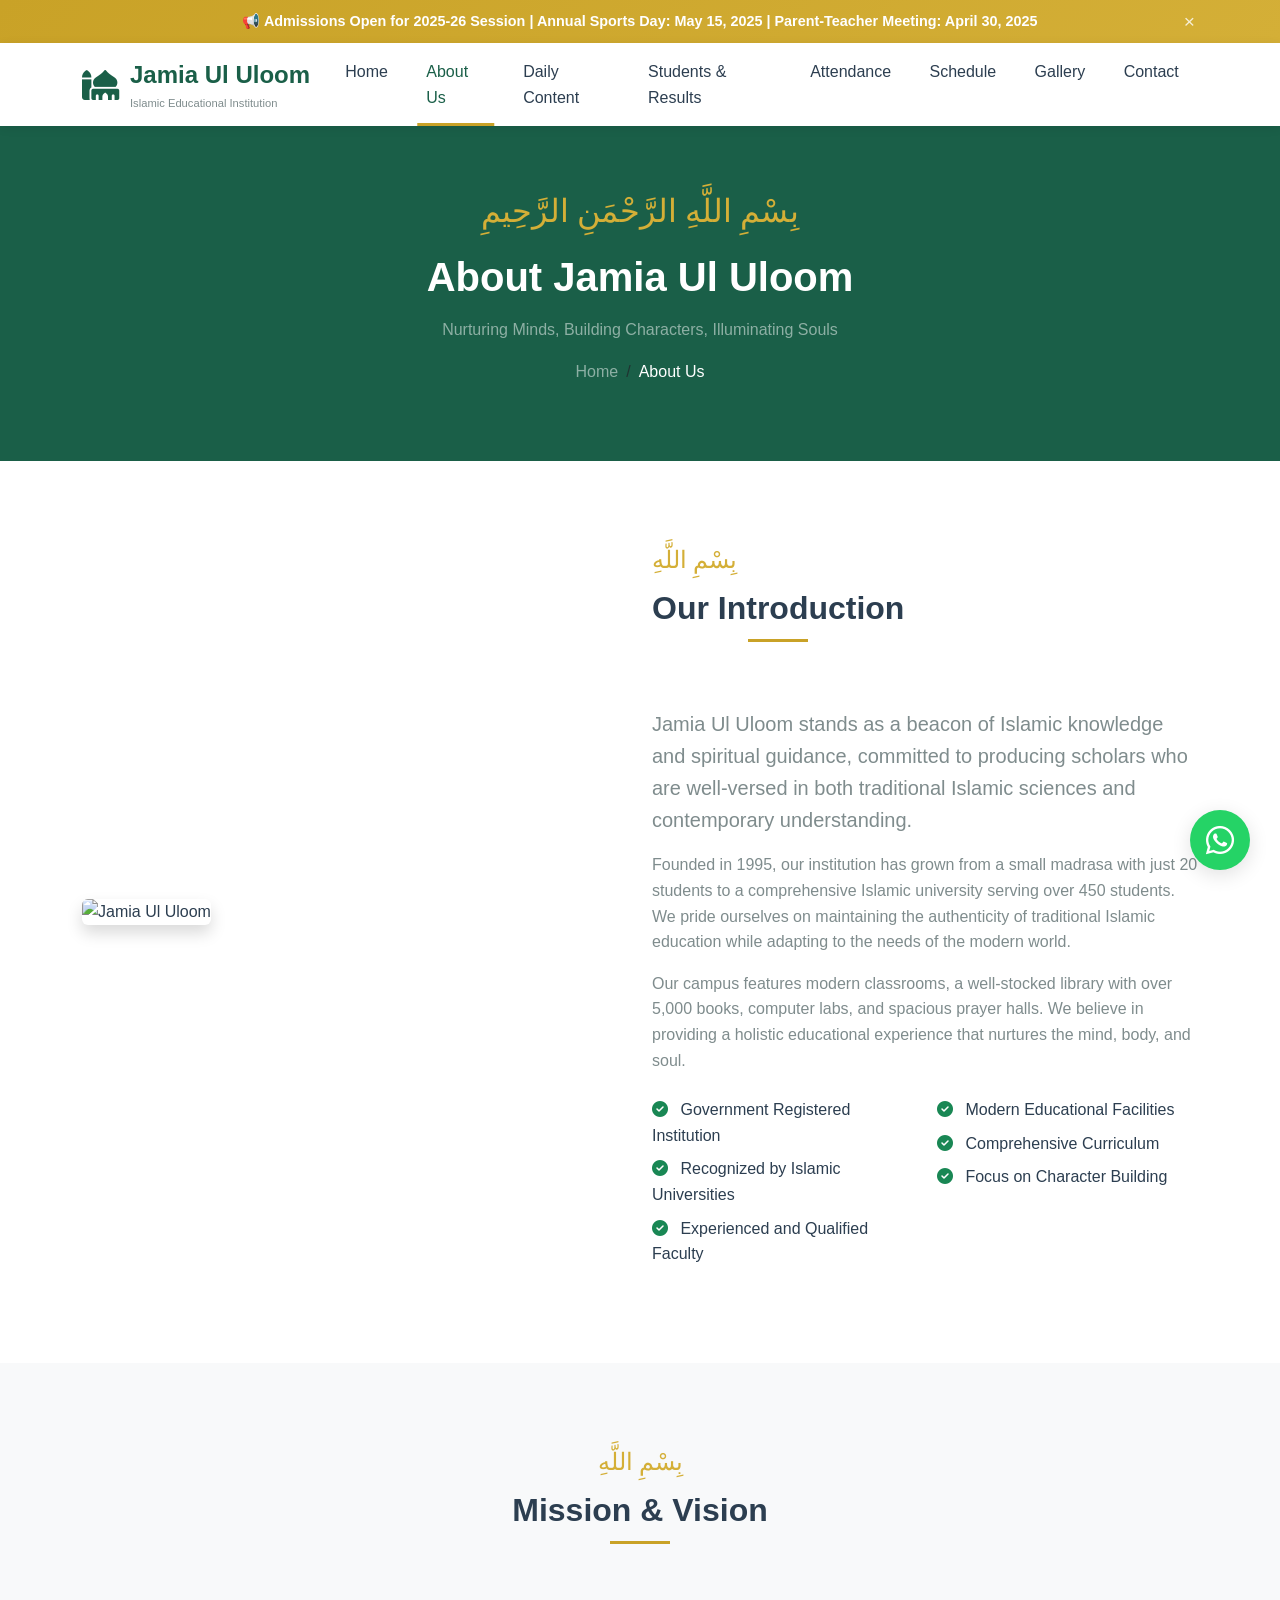
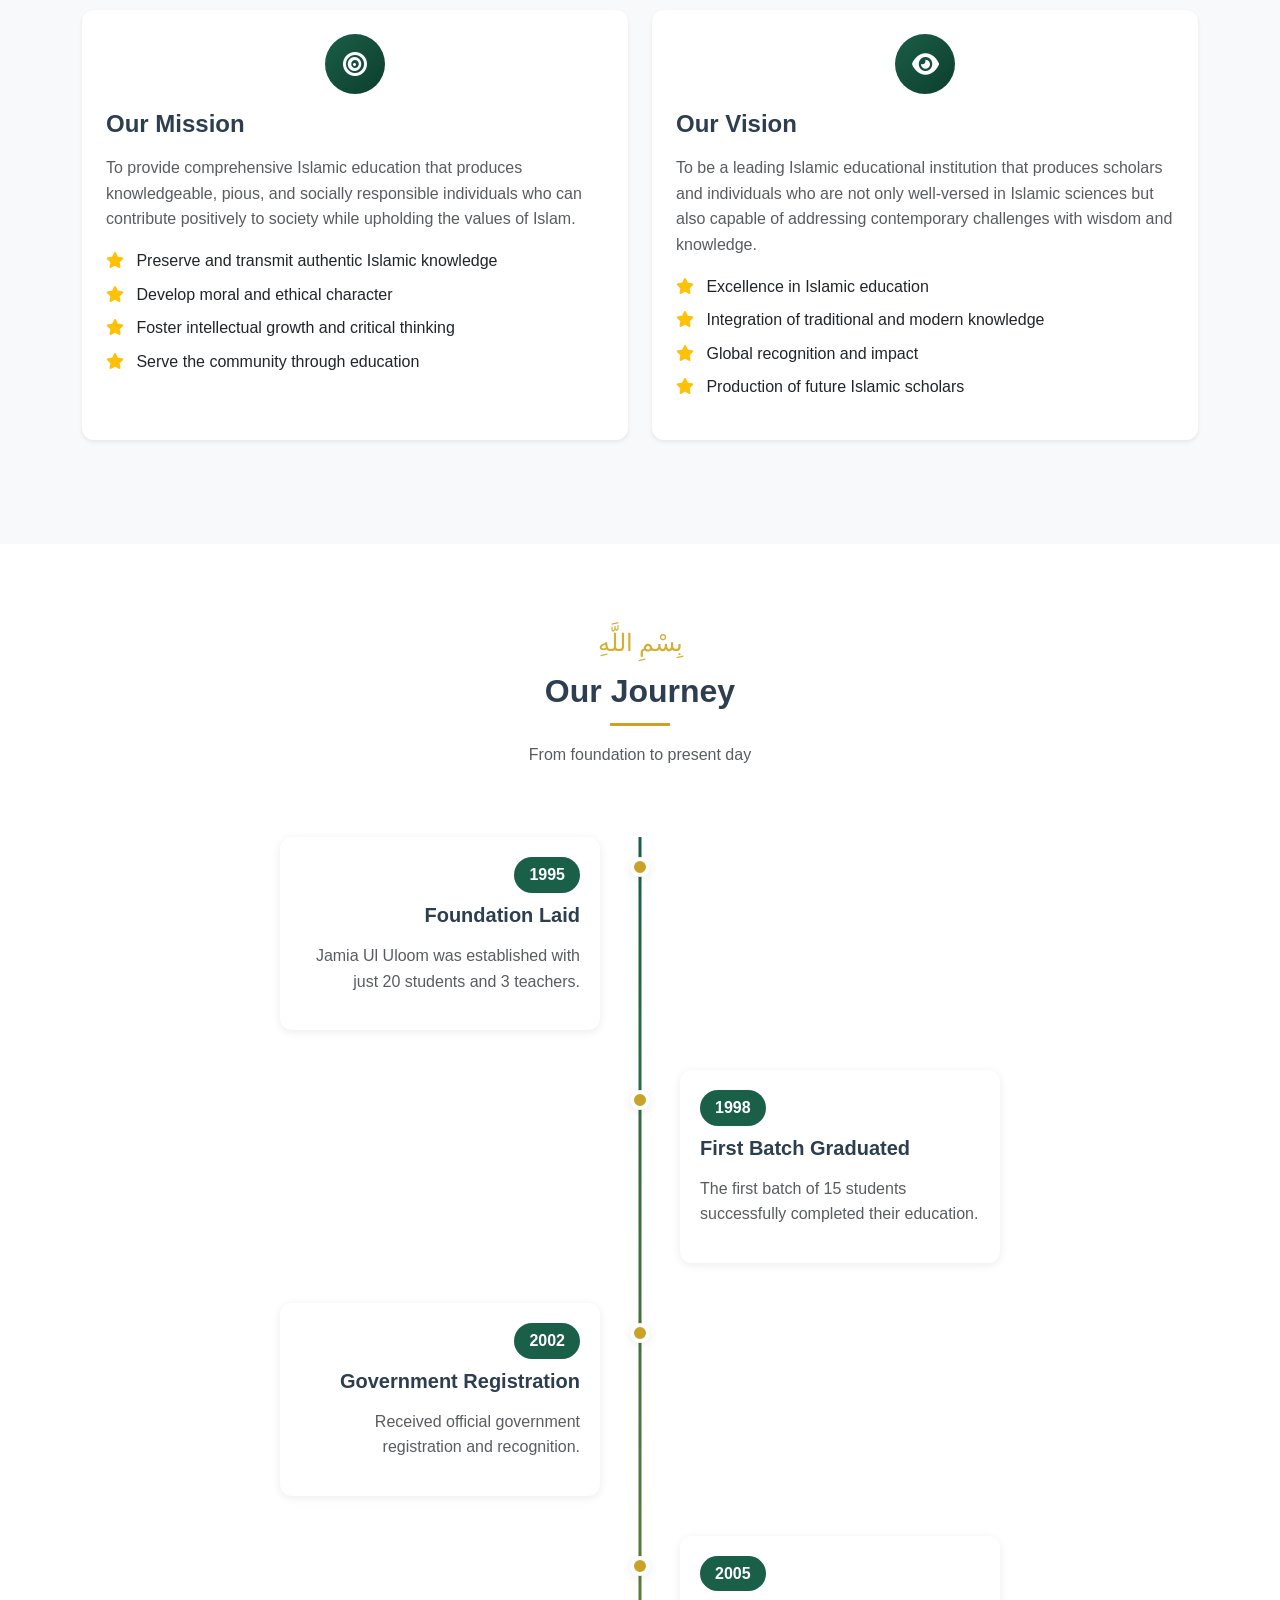
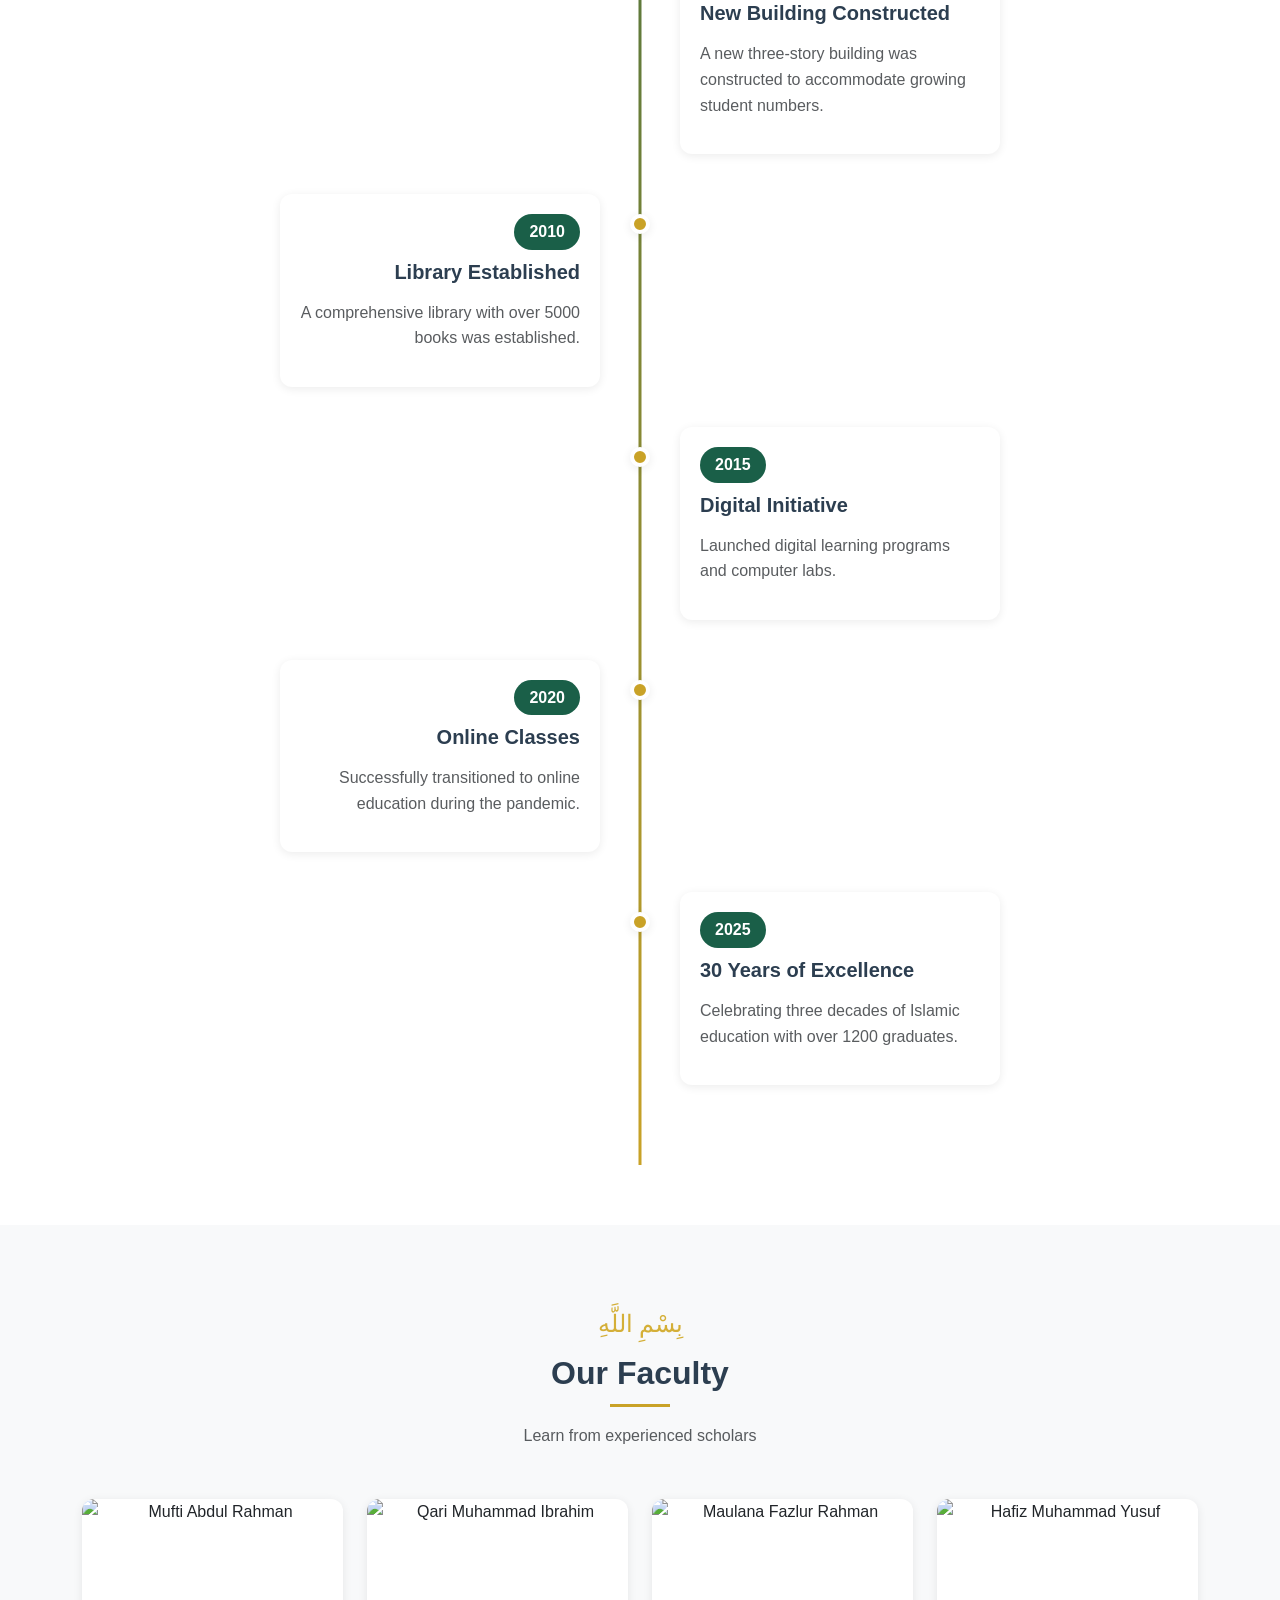
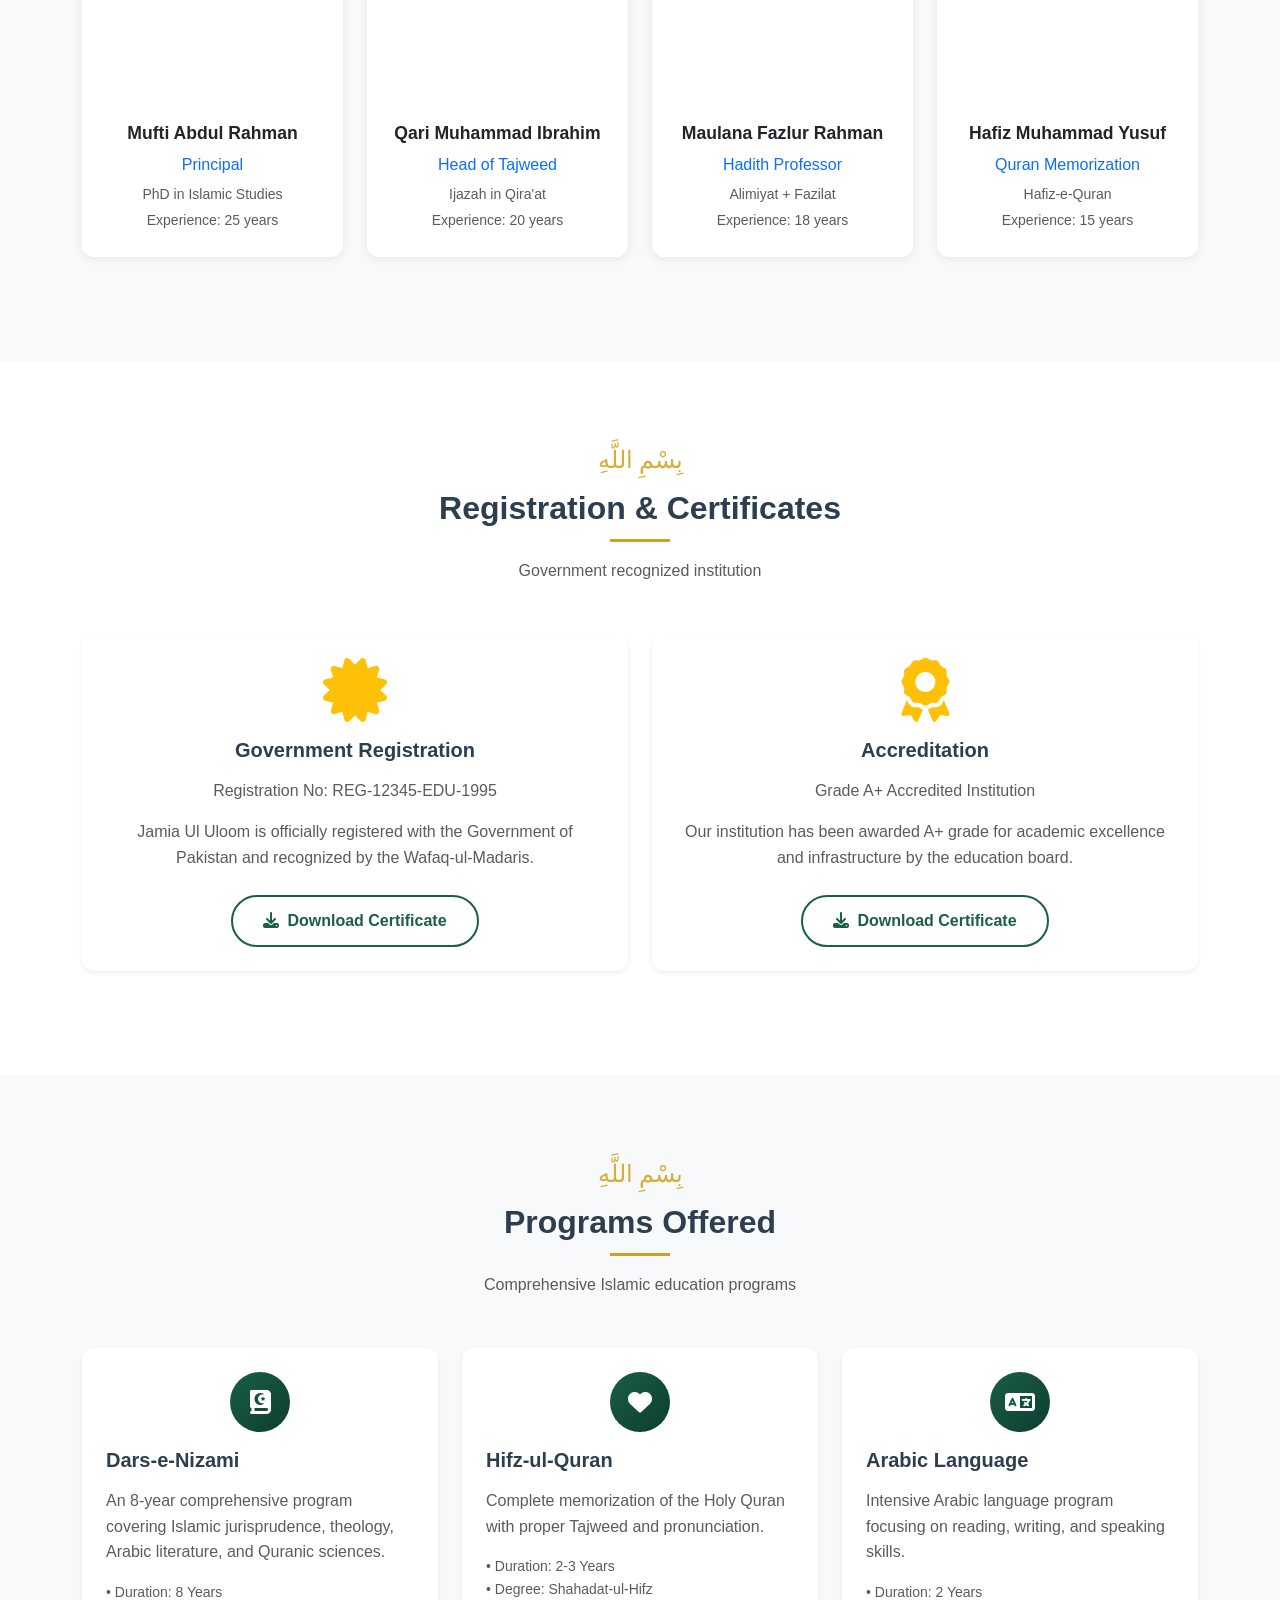
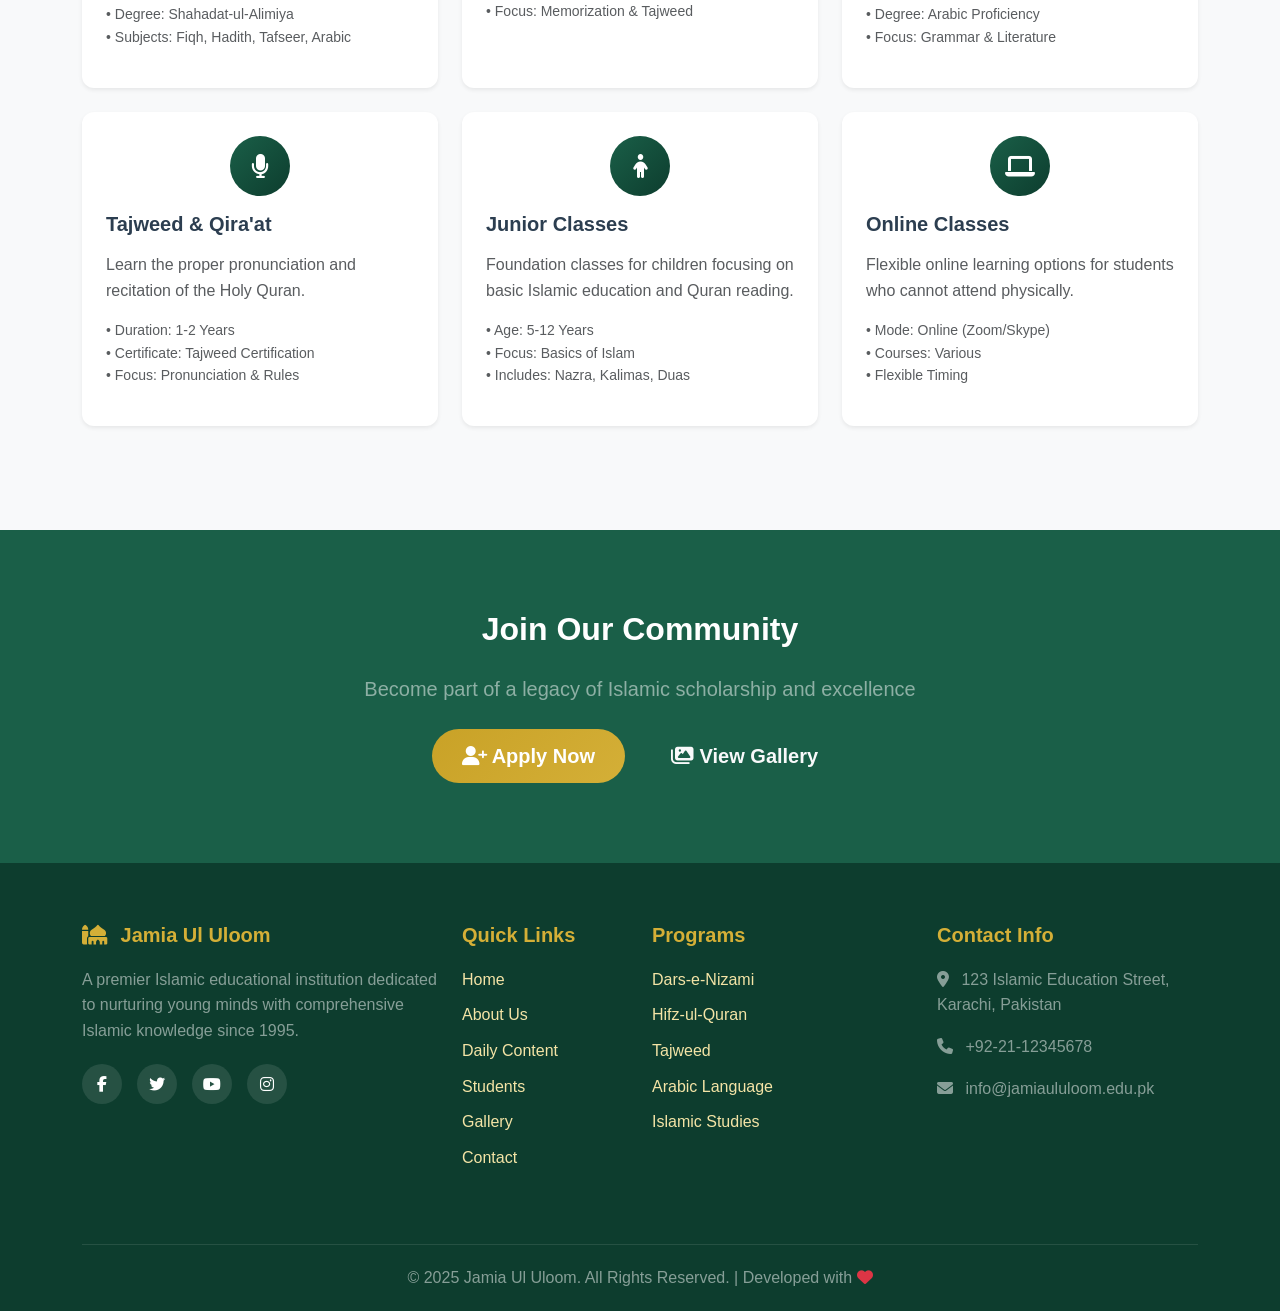
==== about.html @ 298ce906 "first commit" ====
<!DOCTYPE html>
<html lang="en">
<head>
    <meta charset="UTF-8">
    <meta name="viewport" content="width=device-width, initial-scale=1.0">
    <title>About Us - Jamia Ul Uloom</title>
    
    <!-- Bootstrap CSS -->
    <link href="https://cdn.jsdelivr.net/npm/bootstrap@5.3.0/dist/css/bootstrap.min.css" rel="stylesheet">
    
    <!-- Font Awesome -->
    <link rel="stylesheet" href="https://cdnjs.cloudflare.com/ajax/libs/font-awesome/6.4.0/css/all.min.css">
    
    <!-- Custom CSS -->
    <link rel="stylesheet" href="css/style.css">
</head>
<body data-page="about">
    <!-- Announcement Bar -->
    <div class="announcement-bar">
        <div class="container">
            <div class="announcement-text">
                📢 Admissions Open for 2025-26 Session | Annual Sports Day: May 15, 2025 | Parent-Teacher Meeting: April 30, 2025
            </div>
            <button class="close-btn">&times;</button>
        </div>
    </div>

    <!-- Navigation -->
    <nav class="navbar navbar-expand-lg navbar-light">
        <div class="container">
            <a class="navbar-brand" href="index.html">
                <i class="fas fa-mosque fa-lg"></i>
                <div>
                    Jamia Ul Uloom
                    <span class="brand-subtitle">Islamic Educational Institution</span>
                </div>
            </a>
            <button class="navbar-toggler" type="button" data-bs-toggle="collapse" data-bs-target="#navbarNav">
                <span class="navbar-toggler-icon"></span>
            </button>
            <div class="collapse navbar-collapse" id="navbarNav">
                <ul class="navbar-nav ms-auto">
                    <li class="nav-item">
                        <a class="nav-link" href="index.html">Home</a>
                    </li>
                    <li class="nav-item">
                        <a class="nav-link active" href="about.html">About Us</a>
                    </li>
                    <li class="nav-item">
                        <a class="nav-link" href="daily-content.html">Daily Content</a>
                    </li>
                    <li class="nav-item">
                        <a class="nav-link" href="students.html">Students & Results</a>
                    </li>
                    <li class="nav-item">
                        <a class="nav-link" href="attendance.html">Attendance</a>
                    </li>
                    <li class="nav-item">
                        <a class="nav-link" href="schedule.html">Schedule</a>
                    </li>
                    <li class="nav-item">
                        <a class="nav-link" href="gallery.html">Gallery</a>
                    </li>
                    <li class="nav-item">
                        <a class="nav-link" href="contact.html">Contact</a>
                    </li>
                </ul>
            </div>
        </div>
    </nav>

    <!-- Page Header -->
    <section class="section section-bg-primary text-center" style="padding: 60px 0;">
        <div class="container">
            <div class="hero-arabic mb-3">بِسْمِ اللَّهِ الرَّحْمَنِ الرَّحِيمِ</div>
            <h1 class="text-white">About Jamia Ul Uloom</h1>
            <p class="text-white-50">Nurturing Minds, Building Characters, Illuminating Souls</p>
            <nav aria-label="breadcrumb" class="mt-3">
                <ol class="breadcrumb justify-content-center">
                    <li class="breadcrumb-item"><a href="index.html" class="text-white-50">Home</a></li>
                    <li class="breadcrumb-item active text-white" aria-current="page">About Us</li>
                </ol>
            </nav>
        </div>
    </section>

    <!-- Introduction Section -->
    <section class="section section-bg-white">
        <div class="container">
            <div class="row align-items-center">
                <div class="col-lg-6 mb-4 mb-lg-0">
                    <img src="https://via.placeholder.com/600x400/1a5f48/ffffff?text=Madrasa+Building" alt="Jamia Ul Uloom" class="img-fluid rounded shadow">
                </div>
                <div class="col-lg-6">
                    <div class="section-header text-start">
                        <div class="bismillah">بِسْمِ اللَّهِ</div>
                        <h2>Our Introduction</h2>
                    </div>
                    <p class="lead">Jamia Ul Uloom stands as a beacon of Islamic knowledge and spiritual guidance, committed to producing scholars who are well-versed in both traditional Islamic sciences and contemporary understanding.</p>
                    <p>Founded in 1995, our institution has grown from a small madrasa with just 20 students to a comprehensive Islamic university serving over 450 students. We pride ourselves on maintaining the authenticity of traditional Islamic education while adapting to the needs of the modern world.</p>
                    <p>Our campus features modern classrooms, a well-stocked library with over 5,000 books, computer labs, and spacious prayer halls. We believe in providing a holistic educational experience that nurtures the mind, body, and soul.</p>
                    <div class="row mt-4">
                        <div class="col-md-6">
                            <ul class="list-unstyled">
                                <li class="mb-2"><i class="fas fa-check-circle text-success me-2"></i> Government Registered Institution</li>
                                <li class="mb-2"><i class="fas fa-check-circle text-success me-2"></i> Recognized by Islamic Universities</li>
                                <li class="mb-2"><i class="fas fa-check-circle text-success me-2"></i> Experienced and Qualified Faculty</li>
                            </ul>
                        </div>
                        <div class="col-md-6">
                            <ul class="list-unstyled">
                                <li class="mb-2"><i class="fas fa-check-circle text-success me-2"></i> Modern Educational Facilities</li>
                                <li class="mb-2"><i class="fas fa-check-circle text-success me-2"></i> Comprehensive Curriculum</li>
                                <li class="mb-2"><i class="fas fa-check-circle text-success me-2"></i> Focus on Character Building</li>
                            </ul>
                        </div>
                    </div>
                </div>
            </div>
        </div>
    </section>

    <!-- Mission & Vision -->
    <section class="section section-bg-light">
        <div class="container">
            <div class="section-header">
                <div class="bismillah">بِسْمِ اللَّهِ</div>
                <h2>Mission & Vision</h2>
            </div>
            <div class="row">
                <div class="col-md-6 mb-4">
                    <div class="card h-100 border-0 shadow-sm">
                        <div class="card-body p-4">
                            <div class="feature-icon mb-3" style="width: 60px; height: 60px; font-size: 1.5rem;">
                                <i class="fas fa-bullseye"></i>
                            </div>
                            <h3>Our Mission</h3>
                            <p class="text-muted">To provide comprehensive Islamic education that produces knowledgeable, pious, and socially responsible individuals who can contribute positively to society while upholding the values of Islam.</p>
                            <ul class="list-unstyled mt-3">
                                <li class="mb-2"><i class="fas fa-star text-warning me-2"></i> Preserve and transmit authentic Islamic knowledge</li>
                                <li class="mb-2"><i class="fas fa-star text-warning me-2"></i> Develop moral and ethical character</li>
                                <li class="mb-2"><i class="fas fa-star text-warning me-2"></i> Foster intellectual growth and critical thinking</li>
                                <li class="mb-2"><i class="fas fa-star text-warning me-2"></i> Serve the community through education</li>
                            </ul>
                        </div>
                    </div>
                </div>
                <div class="col-md-6 mb-4">
                    <div class="card h-100 border-0 shadow-sm">
                        <div class="card-body p-4">
                            <div class="feature-icon mb-3" style="width: 60px; height: 60px; font-size: 1.5rem;">
                                <i class="fas fa-eye"></i>
                            </div>
                            <h3>Our Vision</h3>
                            <p class="text-muted">To be a leading Islamic educational institution that produces scholars and individuals who are not only well-versed in Islamic sciences but also capable of addressing contemporary challenges with wisdom and knowledge.</p>
                            <ul class="list-unstyled mt-3">
                                <li class="mb-2"><i class="fas fa-star text-warning me-2"></i> Excellence in Islamic education</li>
                                <li class="mb-2"><i class="fas fa-star text-warning me-2"></i> Integration of traditional and modern knowledge</li>
                                <li class="mb-2"><i class="fas fa-star text-warning me-2"></i> Global recognition and impact</li>
                                <li class="mb-2"><i class="fas fa-star text-warning me-2"></i> Production of future Islamic scholars</li>
                            </ul>
                        </div>
                    </div>
                </div>
            </div>
        </div>
    </section>

    <!-- Timeline Section -->
    <section class="section section-bg-white">
        <div class="container">
            <div class="section-header">
                <div class="bismillah">بِسْمِ اللَّهِ</div>
                <h2>Our Journey</h2>
                <p class="text-muted">From foundation to present day</p>
            </div>
            <div class="timeline" id="timeline-container">
                <!-- Dynamic content loaded via JS -->
            </div>
        </div>
    </section>

    <!-- Teachers Section -->
    <section class="section section-bg-light">
        <div class="container">
            <div class="section-header">
                <div class="bismillah">بِسْمِ اللَّهِ</div>
                <h2>Our Faculty</h2>
                <p class="text-muted">Learn from experienced scholars</p>
            </div>
            <div class="row" id="teachers-container">
                <!-- Dynamic content loaded via JS -->
            </div>
        </div>
    </section>

    <!-- Registration & Certificates -->
    <section class="section section-bg-white">
        <div class="container">
            <div class="section-header">
                <div class="bismillah">بِسْمِ اللَّهِ</div>
                <h2>Registration & Certificates</h2>
                <p class="text-muted">Government recognized institution</p>
            </div>
            <div class="row">
                <div class="col-md-6 mb-4">
                    <div class="card h-100 border-0 shadow-sm">
                        <div class="card-body p-4 text-center">
                            <i class="fas fa-certificate fa-4x text-warning mb-3"></i>
                            <h4>Government Registration</h4>
                            <p class="text-muted">Registration No: REG-12345-EDU-1995</p>
                            <p class="text-muted">Jamia Ul Uloom is officially registered with the Government of Pakistan and recognized by the Wafaq-ul-Madaris.</p>
                            <button class="btn btn-outline-primary mt-2">
                                <i class="fas fa-download me-2"></i>Download Certificate
                            </button>
                        </div>
                    </div>
                </div>
                <div class="col-md-6 mb-4">
                    <div class="card h-100 border-0 shadow-sm">
                        <div class="card-body p-4 text-center">
                            <i class="fas fa-award fa-4x text-warning mb-3"></i>
                            <h4>Accreditation</h4>
                            <p class="text-muted">Grade A+ Accredited Institution</p>
                            <p class="text-muted">Our institution has been awarded A+ grade for academic excellence and infrastructure by the education board.</p>
                            <button class="btn btn-outline-primary mt-2">
                                <i class="fas fa-download me-2"></i>Download Certificate
                            </button>
                        </div>
                    </div>
                </div>
            </div>
        </div>
    </section>

    <!-- Programs Offered -->
    <section class="section section-bg-light">
        <div class="container">
            <div class="section-header">
                <div class="bismillah">بِسْمِ اللَّهِ</div>
                <h2>Programs Offered</h2>
                <p class="text-muted">Comprehensive Islamic education programs</p>
            </div>
            <div class="row">
                <div class="col-md-4 mb-4">
                    <div class="card h-100 border-0 shadow-sm">
                        <div class="card-body p-4">
                            <div class="feature-icon mb-3" style="width: 60px; height: 60px; font-size: 1.5rem;">
                                <i class="fas fa-book-quran"></i>
                            </div>
                            <h4>Dars-e-Nizami</h4>
                            <p class="text-muted">An 8-year comprehensive program covering Islamic jurisprudence, theology, Arabic literature, and Quranic sciences.</p>
                            <ul class="list-unstyled text-muted small">
                                <li>• Duration: 8 Years</li>
                                <li>• Degree: Shahadat-ul-Alimiya</li>
                                <li>• Subjects: Fiqh, Hadith, Tafseer, Arabic</li>
                            </ul>
                        </div>
                    </div>
                </div>
                <div class="col-md-4 mb-4">
                    <div class="card h-100 border-0 shadow-sm">
                        <div class="card-body p-4">
                            <div class="feature-icon mb-3" style="width: 60px; height: 60px; font-size: 1.5rem;">
                                <i class="fas fa-heart"></i>
                            </div>
                            <h4>Hifz-ul-Quran</h4>
                            <p class="text-muted">Complete memorization of the Holy Quran with proper Tajweed and pronunciation.</p>
                            <ul class="list-unstyled text-muted small">
                                <li>• Duration: 2-3 Years</li>
                                <li>• Degree: Shahadat-ul-Hifz</li>
                                <li>• Focus: Memorization & Tajweed</li>
                            </ul>
                        </div>
                    </div>
                </div>
                <div class="col-md-4 mb-4">
                    <div class="card h-100 border-0 shadow-sm">
                        <div class="card-body p-4">
                            <div class="feature-icon mb-3" style="width: 60px; height: 60px; font-size: 1.5rem;">
                                <i class="fas fa-language"></i>
                            </div>
                            <h4>Arabic Language</h4>
                            <p class="text-muted">Intensive Arabic language program focusing on reading, writing, and speaking skills.</p>
                            <ul class="list-unstyled text-muted small">
                                <li>• Duration: 2 Years</li>
                                <li>• Degree: Arabic Proficiency</li>
                                <li>• Focus: Grammar & Literature</li>
                            </ul>
                        </div>
                    </div>
                </div>
                <div class="col-md-4 mb-4">
                    <div class="card h-100 border-0 shadow-sm">
                        <div class="card-body p-4">
                            <div class="feature-icon mb-3" style="width: 60px; height: 60px; font-size: 1.5rem;">
                                <i class="fas fa-microphone"></i>
                            </div>
                            <h4>Tajweed & Qira'at</h4>
                            <p class="text-muted">Learn the proper pronunciation and recitation of the Holy Quran.</p>
                            <ul class="list-unstyled text-muted small">
                                <li>• Duration: 1-2 Years</li>
                                <li>• Certificate: Tajweed Certification</li>
                                <li>• Focus: Pronunciation & Rules</li>
                            </ul>
                        </div>
                    </div>
                </div>
                <div class="col-md-4 mb-4">
                    <div class="card h-100 border-0 shadow-sm">
                        <div class="card-body p-4">
                            <div class="feature-icon mb-3" style="width: 60px; height: 60px; font-size: 1.5rem;">
                                <i class="fas fa-child"></i>
                            </div>
                            <h4>Junior Classes</h4>
                            <p class="text-muted">Foundation classes for children focusing on basic Islamic education and Quran reading.</p>
                            <ul class="list-unstyled text-muted small">
                                <li>• Age: 5-12 Years</li>
                                <li>• Focus: Basics of Islam</li>
                                <li>• Includes: Nazra, Kalimas, Duas</li>
                            </ul>
                        </div>
                    </div>
                </div>
                <div class="col-md-4 mb-4">
                    <div class="card h-100 border-0 shadow-sm">
                        <div class="card-body p-4">
                            <div class="feature-icon mb-3" style="width: 60px; height: 60px; font-size: 1.5rem;">
                                <i class="fas fa-laptop"></i>
                            </div>
                            <h4>Online Classes</h4>
                            <p class="text-muted">Flexible online learning options for students who cannot attend physically.</p>
                            <ul class="list-unstyled text-muted small">
                                <li>• Mode: Online (Zoom/Skype)</li>
                                <li>• Courses: Various</li>
                                <li>• Flexible Timing</li>
                            </ul>
                        </div>
                    </div>
                </div>
            </div>
        </div>
    </section>

    <!-- Call to Action -->
    <section class="section section-bg-primary text-center">
        <div class="container">
            <h2 class="text-white mb-4">Join Our Community</h2>
            <p class="lead text-white-50 mb-4">Become part of a legacy of Islamic scholarship and excellence</p>
            <div class="d-flex justify-content-center gap-3">
                <a href="contact.html" class="btn btn-secondary btn-lg">
                    <i class="fas fa-user-plus"></i> Apply Now
                </a>
                <a href="gallery.html" class="btn btn-outline-light btn-lg">
                    <i class="fas fa-images"></i> View Gallery
                </a>
            </div>
        </div>
    </section>

    <!-- Footer -->
    <footer class="footer">
        <div class="container">
            <div class="row">
                <div class="col-lg-4 mb-4">
                    <h4><i class="fas fa-mosque me-2"></i> Jamia Ul Uloom</h4>
                    <p class="text-white-50">A premier Islamic educational institution dedicated to nurturing young minds with comprehensive Islamic knowledge since 1995.</p>
                    <div class="social-links">
                        <a href="#"><i class="fab fa-facebook-f"></i></a>
                        <a href="#"><i class="fab fa-twitter"></i></a>
                        <a href="#"><i class="fab fa-youtube"></i></a>
                        <a href="#"><i class="fab fa-instagram"></i></a>
                    </div>
                </div>
                <div class="col-lg-2 col-md-6 mb-4">
                    <h4>Quick Links</h4>
                    <a href="index.html">Home</a>
                    <a href="about.html">About Us</a>
                    <a href="daily-content.html">Daily Content</a>
                    <a href="students.html">Students</a>
                    <a href="gallery.html">Gallery</a>
                    <a href="contact.html">Contact</a>
                </div>
                <div class="col-lg-3 col-md-6 mb-4">
                    <h4>Programs</h4>
                    <a href="#">Dars-e-Nizami</a>
                    <a href="#">Hifz-ul-Quran</a>
                    <a href="#">Tajweed</a>
                    <a href="#">Arabic Language</a>
                    <a href="#">Islamic Studies</a>
                </div>
                <div class="col-lg-3 col-md-6 mb-4">
                    <h4>Contact Info</h4>
                    <p class="text-white-50">
                        <i class="fas fa-map-marker-alt me-2"></i>
                        123 Islamic Education Street, Karachi, Pakistan
                    </p>
                    <p class="text-white-50">
                        <i class="fas fa-phone me-2"></i>
                        +92-21-12345678
                    </p>
                    <p class="text-white-50">
                        <i class="fas fa-envelope me-2"></i>
                        info@jamiaululoom.edu.pk
                    </p>
                </div>
            </div>
            <div class="footer-bottom">
                <p class="mb-0 text-white-50">&copy; 2025 Jamia Ul Uloom. All Rights Reserved. | Developed with <i class="fas fa-heart text-danger"></i></p>
            </div>
        </div>
    </footer>

    <!-- WhatsApp Floating Button -->
    <a href="https://wa.me/923001234567" class="whatsapp-float" target="_blank" title="Chat on WhatsApp">
        <i class="fab fa-whatsapp"></i>
    </a>

    <!-- Scroll to Top Button -->
    <div class="scroll-top">
        <i class="fas fa-arrow-up"></i>
    </div>

    <!-- Bootstrap JS -->
    <script src="https://cdn.jsdelivr.net/npm/bootstrap@5.3.0/dist/js/bootstrap.bundle.min.js"></script>
    
    <!-- Custom JS -->
    <script src="js/main.js"></script>
</body>
</html>
---- css/style.css ----
/* ============================================
   JAMIA UL ULOOM - Premium Madrasa Portfolio
   Custom Stylesheet
   ============================================ */

/* CSS Variables for Premium Color Scheme */
:root {
    --primary-color: #1a5f48;
    --primary-dark: #0d3d2e;
    --primary-light: #2ecc71;
    --secondary-color: #c9a227;
    --gold: #d4af37;
    --gold-light: #f4e4a6;
    --text-dark: #2c3e50;
    --text-light: #7f8c8d;
    --white: #ffffff;
    --off-white: #f8f9fa;
    --light-gray: #ecf0f1;
    --border-color: #dee2e6;
    --shadow-light: 0 2px 10px rgba(0, 0, 0, 0.08);
    --shadow-medium: 0 5px 20px rgba(0, 0, 0, 0.12);
    --shadow-heavy: 0 10px 40px rgba(0, 0, 0, 0.18);
    --transition: all 0.3s ease;
    --border-radius: 12px;
    --border-radius-sm: 8px;
}

/* Base Styles */
* {
    margin: 0;
    padding: 0;
    box-sizing: border-box;
}

html {
    scroll-behavior: smooth;
}

body {
    font-family: 'Segoe UI', Tahoma, Geneva, Verdana, sans-serif;
    line-height: 1.6;
    color: var(--text-dark);
    background-color: var(--off-white);
    overflow-x: hidden;
}

/* Typography */
h1, h2, h3, h4, h5, h6 {
    font-weight: 700;
    margin-bottom: 1rem;
    color: var(--text-dark);
}

h1 { font-size: 2.5rem; }
h2 { font-size: 2rem; }
h3 { font-size: 1.5rem; }
h4 { font-size: 1.25rem; }

p {
    margin-bottom: 1rem;
    color: var(--text-light);
}

a {
    color: var(--primary-color);
    text-decoration: none;
    transition: var(--transition);
}

a:hover {
    color: var(--primary-dark);
}

/* ============================================
   ANNOUNCEMENT BAR
   ============================================ */
.announcement-bar {
    background: linear-gradient(135deg, var(--secondary-color), var(--gold));
    color: var(--white);
    padding: 10px 0;
    text-align: center;
    font-weight: 600;
    font-size: 0.9rem;
    position: relative;
    overflow: hidden;
}

.announcement-bar .container {
    position: relative;
}

.announcement-bar .close-btn {
    position: absolute;
    right: 15px;
    top: 50%;
    transform: translateY(-50%);
    background: none;
    border: none;
    color: var(--white);
    font-size: 1.2rem;
    cursor: pointer;
    opacity: 0.8;
    transition: var(--transition);
}

.announcement-bar .close-btn:hover {
    opacity: 1;
}

.announcement-text {
    animation: slideIn 20s linear infinite;
}

@keyframes slideIn {
    0% { transform: translateX(100%); }
    100% { transform: translateX(-100%); }
}

/* ============================================
   NAVIGATION
   ============================================ */
.navbar {
    background: var(--white);
    box-shadow: var(--shadow-light);
    padding: 0;
    position: sticky;
    top: 0;
    z-index: 1000;
    transition: var(--transition);
}

.navbar.scrolled {
    box-shadow: var(--shadow-medium);
}

.navbar-brand {
    font-weight: 700;
    font-size: 1.5rem;
    color: var(--primary-color) !important;
    display: flex;
    align-items: center;
    gap: 10px;
}

.navbar-brand img {
    height: 40px;
    width: 40px;
}

.navbar-brand .brand-subtitle {
    font-size: 0.7rem;
    color: var(--text-light);
    font-weight: 400;
    display: block;
}

.nav-link {
    color: var(--text-dark) !important;
    font-weight: 500;
    padding: 1rem 1.2rem !important;
    position: relative;
    transition: var(--transition);
}

.nav-link::after {
    content: '';
    position: absolute;
    bottom: 0;
    left: 50%;
    transform: translateX(-50%);
    width: 0;
    height: 3px;
    background: var(--secondary-color);
    transition: var(--transition);
}

.nav-link:hover::after,
.nav-link.active::after {
    width: 80%;
}

.nav-link:hover,
.nav-link.active {
    color: var(--primary-color) !important;
}

.navbar-toggler {
    border: none;
    padding: 0.5rem;
}

.navbar-toggler:focus {
    box-shadow: none;
}

/* ============================================
   HERO SECTION / SLIDER
   ============================================ */
.hero-section {
    position: relative;
    height: 80vh;
    min-height: 500px;
    overflow: hidden;
}

.hero-slider {
    position: absolute;
    top: 0;
    left: 0;
    width: 100%;
    height: 100%;
}

.hero-slide {
    position: absolute;
    top: 0;
    left: 0;
    width: 100%;
    height: 100%;
    opacity: 0;
    transition: opacity 1s ease;
    background-size: cover;
    background-position: center;
}

.hero-slide.active {
    opacity: 1;
}

.hero-overlay {
    position: absolute;
    top: 0;
    left: 0;
    width: 100%;
    height: 100%;
    background: linear-gradient(135deg, rgba(13, 61, 46, 0.85), rgba(26, 95, 72, 0.7));
}

.hero-content {
    position: relative;
    z-index: 2;
    height: 100%;
    display: flex;
    align-items: center;
    justify-content: center;
    text-align: center;
    color: var(--white);
}

.hero-content h1 {
    font-size: 3.5rem;
    color: var(--white);
    margin-bottom: 1rem;
    text-shadow: 2px 2px 4px rgba(0, 0, 0, 0.3);
    animation: fadeInUp 1s ease;
}

.hero-content p {
    font-size: 1.3rem;
    color: var(--gold-light);
    margin-bottom: 2rem;
    animation: fadeInUp 1s ease 0.2s both;
}

.hero-content .btn {
    animation: fadeInUp 1s ease 0.4s both;
}

.hero-arabic {
    font-size: 2rem;
    color: var(--gold);
    margin-bottom: 1rem;
    font-family: 'Traditional Arabic', serif;
}

@keyframes fadeInUp {
    from {
        opacity: 0;
        transform: translateY(30px);
    }
    to {
        opacity: 1;
        transform: translateY(0);
    }
}

/* Slider Controls */
.slider-controls {
    position: absolute;
    bottom: 30px;
    left: 50%;
    transform: translateX(-50%);
    z-index: 10;
    display: flex;
    gap: 10px;
}

.slider-dot {
    width: 12px;
    height: 12px;
    border-radius: 50%;
    background: rgba(255, 255, 255, 0.5);
    cursor: pointer;
    transition: var(--transition);
}

.slider-dot.active {
    background: var(--secondary-color);
    transform: scale(1.2);
}

/* ============================================
   SECTION STYLES
   ============================================ */
.section {
    padding: 80px 0;
}

.section-header {
    text-align: center;
    margin-bottom: 50px;
}

.section-header h2 {
    position: relative;
    display: inline-block;
    padding-bottom: 15px;
}

.section-header h2::after {
    content: '';
    position: absolute;
    bottom: 0;
    left: 50%;
    transform: translateX(-50%);
    width: 60px;
    height: 3px;
    background: var(--secondary-color);
}

.section-header .bismillah {
    color: var(--gold);
    font-family: 'Traditional Arabic', serif;
    font-size: 1.5rem;
    margin-bottom: 10px;
}

.section-bg-light {
    background: var(--off-white);
}

.section-bg-white {
    background: var(--white);
}

.section-bg-primary {
    background: var(--primary-color);
    color: var(--white);
}

.section-bg-primary h2,
.section-bg-primary h3,
.section-bg-primary h4 {
    color: var(--white);
}

/* ============================================
   CARDS
   ============================================ */
.card {
    border: none;
    border-radius: var(--border-radius);
    box-shadow: var(--shadow-light);
    transition: var(--transition);
    overflow: hidden;
    background: var(--white);
}

.card:hover {
    transform: translateY(-5px);
    box-shadow: var(--shadow-medium);
}

.card-img-top {
    height: 200px;
    object-fit: cover;
}

.card-body {
    padding: 1.5rem;
}

.card-title {
    font-size: 1.1rem;
    font-weight: 600;
    margin-bottom: 0.5rem;
}

.card-text {
    color: var(--text-light);
    font-size: 0.9rem;
}

/* Feature Cards */
.feature-card {
    text-align: center;
    padding: 2rem;
    border-radius: var(--border-radius);
    background: var(--white);
    box-shadow: var(--shadow-light);
    transition: var(--transition);
}

.feature-card:hover {
    transform: translateY(-10px);
    box-shadow: var(--shadow-heavy);
}

.feature-icon {
    width: 80px;
    height: 80px;
    margin: 0 auto 1.5rem;
    background: linear-gradient(135deg, var(--primary-color), var(--primary-dark));
    border-radius: 50%;
    display: flex;
    align-items: center;
    justify-content: center;
    font-size: 2rem;
    color: var(--white);
}

.feature-card.gold .feature-icon {
    background: linear-gradient(135deg, var(--secondary-color), var(--gold));
}

/* ============================================
   STATS SECTION
   ============================================ */
.stats-section {
    background: linear-gradient(135deg, var(--primary-color), var(--primary-dark));
    padding: 60px 0;
}

.stat-item {
    text-align: center;
    color: var(--white);
    padding: 20px;
}

.stat-number {
    font-size: 3rem;
    font-weight: 700;
    color: var(--secondary-color);
    display: block;
}

.stat-label {
    font-size: 1rem;
    color: var(--gold-light);
    text-transform: uppercase;
    letter-spacing: 1px;
}

/* ============================================
   DAILY HADITH / AQWAL
   ============================================ */
.daily-content-card {
    background: linear-gradient(135deg, var(--white), var(--off-white));
    border-left: 5px solid var(--secondary-color);
    border-radius: var(--border-radius);
    padding: 2rem;
    box-shadow: var(--shadow-light);
    position: relative;
}

.daily-content-card .arabic-text {
    font-family: 'Traditional Arabic', serif;
    font-size: 1.8rem;
    color: var(--primary-color);
    text-align: right;
    line-height: 2;
    margin-bottom: 1rem;
}

.daily-content-card .translation {
    font-style: italic;
    color: var(--text-dark);
    font-size: 1.1rem;
}

.daily-content-card .reference {
    color: var(--text-light);
    font-size: 0.9rem;
    margin-top: 1rem;
}

.share-buttons {
    display: flex;
    gap: 10px;
    margin-top: 1rem;
}

/* ============================================
   BUTTONS
   ============================================ */
.btn {
    padding: 12px 30px;
    border-radius: 50px;
    font-weight: 600;
    transition: var(--transition);
    border: none;
}

.btn-primary {
    background: linear-gradient(135deg, var(--primary-color), var(--primary-dark));
    color: var(--white);
}

.btn-primary:hover {
    background: linear-gradient(135deg, var(--primary-dark), var(--primary-color));
    color: var(--white);
    transform: translateY(-2px);
    box-shadow: var(--shadow-medium);
}

.btn-secondary {
    background: linear-gradient(135deg, var(--secondary-color), var(--gold));
    color: var(--white);
}

.btn-secondary:hover {
    background: linear-gradient(135deg, var(--gold), var(--secondary-color));
    color: var(--white);
    transform: translateY(-2px);
    box-shadow: var(--shadow-medium);
}

.btn-outline-primary {
    border: 2px solid var(--primary-color);
    color: var(--primary-color);
    background: transparent;
}

.btn-outline-primary:hover {
    background: var(--primary-color);
    color: var(--white);
}

/* ============================================
   TIMELINE
   ============================================ */
.timeline {
    position: relative;
    max-width: 800px;
    margin: 0 auto;
    padding: 20px 0;
}

.timeline::before {
    content: '';
    position: absolute;
    left: 50%;
    transform: translateX(-50%);
    width: 3px;
    height: 100%;
    background: linear-gradient(to bottom, var(--primary-color), var(--secondary-color));
}

.timeline-item {
    position: relative;
    margin-bottom: 40px;
    width: 50%;
    padding: 0 40px;
}

.timeline-item:nth-child(odd) {
    left: 0;
    text-align: right;
}

.timeline-item:nth-child(even) {
    left: 50%;
}

.timeline-item::before {
    content: '';
    position: absolute;
    top: 20px;
    width: 20px;
    height: 20px;
    background: var(--secondary-color);
    border: 4px solid var(--white);
    border-radius: 50%;
    box-shadow: var(--shadow-light);
}

.timeline-item:nth-child(odd)::before {
    right: -10px;
}

.timeline-item:nth-child(even)::before {
    left: -10px;
}

.timeline-content {
    background: var(--white);
    padding: 20px;
    border-radius: var(--border-radius);
    box-shadow: var(--shadow-light);
}

.timeline-year {
    display: inline-block;
    background: var(--primary-color);
    color: var(--white);
    padding: 5px 15px;
    border-radius: 20px;
    font-weight: 600;
    margin-bottom: 10px;
}

/* ============================================
   GALLERY
   ============================================ */
.gallery-grid {
    display: grid;
    grid-template-columns: repeat(auto-fill, minmax(280px, 1fr));
    gap: 20px;
}

.gallery-item {
    position: relative;
    border-radius: var(--border-radius);
    overflow: hidden;
    cursor: pointer;
    box-shadow: var(--shadow-light);
}

.gallery-item img {
    width: 100%;
    height: 250px;
    object-fit: cover;
    transition: var(--transition);
}

.gallery-item:hover img {
    transform: scale(1.1);
}

.gallery-overlay {
    position: absolute;
    top: 0;
    left: 0;
    width: 100%;
    height: 100%;
    background: rgba(26, 95, 72, 0.8);
    display: flex;
    align-items: center;
    justify-content: center;
    opacity: 0;
    transition: var(--transition);
}

.gallery-item:hover .gallery-overlay {
    opacity: 1;
}

.gallery-overlay i {
    color: var(--white);
    font-size: 2rem;
}

/* Lightbox */
.lightbox {
    position: fixed;
    top: 0;
    left: 0;
    width: 100%;
    height: 100%;
    background: rgba(0, 0, 0, 0.9);
    z-index: 9999;
    display: none;
    align-items: center;
    justify-content: center;
}

.lightbox.active {
    display: flex;
}

.lightbox img {
    max-width: 90%;
    max-height: 80vh;
    border-radius: var(--border-radius);
}

.lightbox-close {
    position: absolute;
    top: 20px;
    right: 30px;
    color: var(--white);
    font-size: 2rem;
    cursor: pointer;
}

/* ============================================
   FORMS
   ============================================ */
.form-control {
    border-radius: var(--border-radius-sm);
    padding: 12px 20px;
    border: 2px solid var(--border-color);
    transition: var(--transition);
}

.form-control:focus {
    border-color: var(--primary-color);
    box-shadow: 0 0 0 0.2rem rgba(26, 95, 72, 0.15);
}

.form-label {
    font-weight: 600;
    color: var(--text-dark);
    margin-bottom: 8px;
}

/* ============================================
   TABLES
   ============================================ */
.table {
    background: var(--white);
    border-radius: var(--border-radius);
    overflow: hidden;
    box-shadow: var(--shadow-light);
}

.table thead {
    background: var(--primary-color);
    color: var(--white);
}

.table-striped tbody tr:nth-of-type(odd) {
    background: var(--off-white);
}

/* ============================================
   SEARCH & FILTER
   ============================================ */
.search-box {
    position: relative;
}

.search-box input {
    padding-right: 50px;
}

.search-box i {
    position: absolute;
    right: 15px;
    top: 50%;
    transform: translateY(-50%);
    color: var(--text-light);
}

.filter-tabs {
    display: flex;
    gap: 10px;
    flex-wrap: wrap;
    margin-bottom: 20px;
}

.filter-btn {
    padding: 8px 20px;
    border-radius: 50px;
    border: 2px solid var(--border-color);
    background: var(--white);
    color: var(--text-dark);
    cursor: pointer;
    transition: var(--transition);
}

.filter-btn:hover,
.filter-btn.active {
    background: var(--primary-color);
    color: var(--white);
    border-color: var(--primary-color);
}

/* ============================================
   ATTENDANCE & CHARTS
   ============================================ */
.chart-container {
    background: var(--white);
    border-radius: var(--border-radius);
    padding: 20px;
    box-shadow: var(--shadow-light);
}

.attendance-summary {
    display: flex;
    gap: 20px;
    margin-bottom: 20px;
}

.attendance-stat {
    flex: 1;
    text-align: center;
    padding: 20px;
    border-radius: var(--border-radius);
    background: var(--white);
    box-shadow: var(--shadow-light);
}

.attendance-stat.present {
    border-left: 4px solid #2ecc71;
}

.attendance-stat.absent {
    border-left: 4px solid #e74c3c;
}

.attendance-stat.late {
    border-left: 4px solid #f39c12;
}

/* ============================================
   FOOTER
   ============================================ */
.footer {
    background: var(--primary-dark);
    color: var(--white);
    padding: 60px 0 20px;
}

.footer h4 {
    color: var(--gold);
    margin-bottom: 20px;
}

.footer a {
    color: var(--gold-light);
    display: block;
    margin-bottom: 10px;
}

.footer a:hover {
    color: var(--white);
    padding-left: 5px;
}

.footer-bottom {
    border-top: 1px solid rgba(255, 255, 255, 0.1);
    margin-top: 40px;
    padding-top: 20px;
    text-align: center;
}

.social-links {
    display: flex;
    gap: 15px;
    margin-top: 20px;
}

.social-links a {
    width: 40px;
    height: 40px;
    background: rgba(255, 255, 255, 0.1);
    border-radius: 50%;
    display: flex;
    align-items: center;
    justify-content: center;
    color: var(--white);
    transition: var(--transition);
}

.social-links a:hover {
    background: var(--secondary-color);
    transform: translateY(-3px);
}

/* ============================================
   WHATSAPP FLOATING BUTTON
   ============================================ */
.whatsapp-float {
    position: fixed;
    bottom: 30px;
    right: 30px;
    width: 60px;
    height: 60px;
    background: #25d366;
    border-radius: 50%;
    display: flex;
    align-items: center;
    justify-content: center;
    color: var(--white);
    font-size: 2rem;
    box-shadow: var(--shadow-medium);
    z-index: 1000;
    transition: var(--transition);
}

.whatsapp-float:hover {
    transform: scale(1.1);
    box-shadow: var(--shadow-heavy);
}

/* ============================================
   BADGES
   ============================================ */
.badge {
    padding: 8px 15px;
    border-radius: 20px;
    font-weight: 500;
}

.badge-success {
    background: #2ecc71;
    color: var(--white);
}

.badge-danger {
    background: #e74c3c;
    color: var(--white);
}

.badge-warning {
    background: #f39c12;
    color: var(--white);
}

.badge-primary {
    background: var(--primary-color);
    color: var(--white);
}

/* ============================================
   PRAYER TIMES
   ============================================ */
.prayer-times {
    background: var(--white);
    border-radius: var(--border-radius);
    overflow: hidden;
    box-shadow: var(--shadow-light);
}

.prayer-header {
    background: var(--primary-color);
    color: var(--white);
    padding: 15px;
    text-align: center;
}

.prayer-row {
    display: flex;
    justify-content: space-between;
    padding: 15px 20px;
    border-bottom: 1px solid var(--border-color);
}

.prayer-row:last-child {
    border-bottom: none;
}

.prayer-row:nth-child(even) {
    background: var(--off-white);
}

.prayer-name {
    font-weight: 600;
    color: var(--text-dark);
}

.prayer-time {
    color: var(--primary-color);
    font-weight: 700;
}

/* ============================================
   MODALS
   ============================================ */
.modal-content {
    border-radius: var(--border-radius);
    border: none;
}

.modal-header {
    background: var(--primary-color);
    color: var(--white);
    border-radius: var(--border-radius) var(--border-radius) 0 0;
}

.modal-header .btn-close {
    filter: invert(1);
}

/* ============================================
   ALERTS
   ============================================ */
.alert {
    border-radius: var(--border-radius-sm);
    border: none;
    padding: 15px 20px;
}

/* ============================================
   RESPONSIVE DESIGN
   ============================================ */
@media (max-width: 992px) {
    .hero-content h1 {
        font-size: 2.5rem;
    }
    
    .timeline::before {
        left: 20px;
    }
    
    .timeline-item {
        width: 100%;
        left: 0 !important;
        text-align: left !important;
        padding-left: 60px;
        padding-right: 0;
    }
    
    .timeline-item::before {
        left: 10px !important;
        right: auto !important;
    }
}

@media (max-width: 768px) {
    .hero-content h1 {
        font-size: 2rem;
    }
    
    .hero-content p {
        font-size: 1rem;
    }
    
    .stat-number {
        font-size: 2.5rem;
    }
    
    .section {
        padding: 50px 0;
    }
    
    .attendance-summary {
        flex-direction: column;
    }
}

/* ============================================
   ANIMATIONS
   ============================================ */
.fade-in {
    animation: fadeIn 0.5s ease;
}

@keyframes fadeIn {
    from { opacity: 0; }
    to { opacity: 1; }
}

.slide-in-left {
    animation: slideInLeft 0.5s ease;
}

@keyframes slideInLeft {
    from {
        opacity: 0;
        transform: translateX(-50px);
    }
    to {
        opacity: 1;
        transform: translateX(0);
    }
}

.slide-in-right {
    animation: slideInRight 0.5s ease;
}

@keyframes slideInRight {
    from {
        opacity: 0;
        transform: translateX(50px);
    }
    to {
        opacity: 1;
        transform: translateX(0);
    }
}

/* Loading Spinner */
.spinner {
    width: 40px;
    height: 40px;
    border: 4px solid var(--light-gray);
    border-top: 4px solid var(--primary-color);
    border-radius: 50%;
    animation: spin 1s linear infinite;
}

@keyframes spin {
    0% { transform: rotate(0deg); }
    100% { transform: rotate(360deg); }
}

/* Scroll to top button */
.scroll-top {
    position: fixed;
    bottom: 30px;
    left: 30px;
    width: 50px;
    height: 50px;
    background: var(--primary-color);
    color: var(--white);
    border-radius: 50%;
    display: flex;
    align-items: center;
    justify-content: center;
    cursor: pointer;
    opacity: 0;
    visibility: hidden;
    transition: var(--transition);
    z-index: 999;
}

.scroll-top.visible {
    opacity: 1;
    visibility: visible;
}

.scroll-top:hover {
    background: var(--primary-dark);
    transform: translateY(-5px);
}
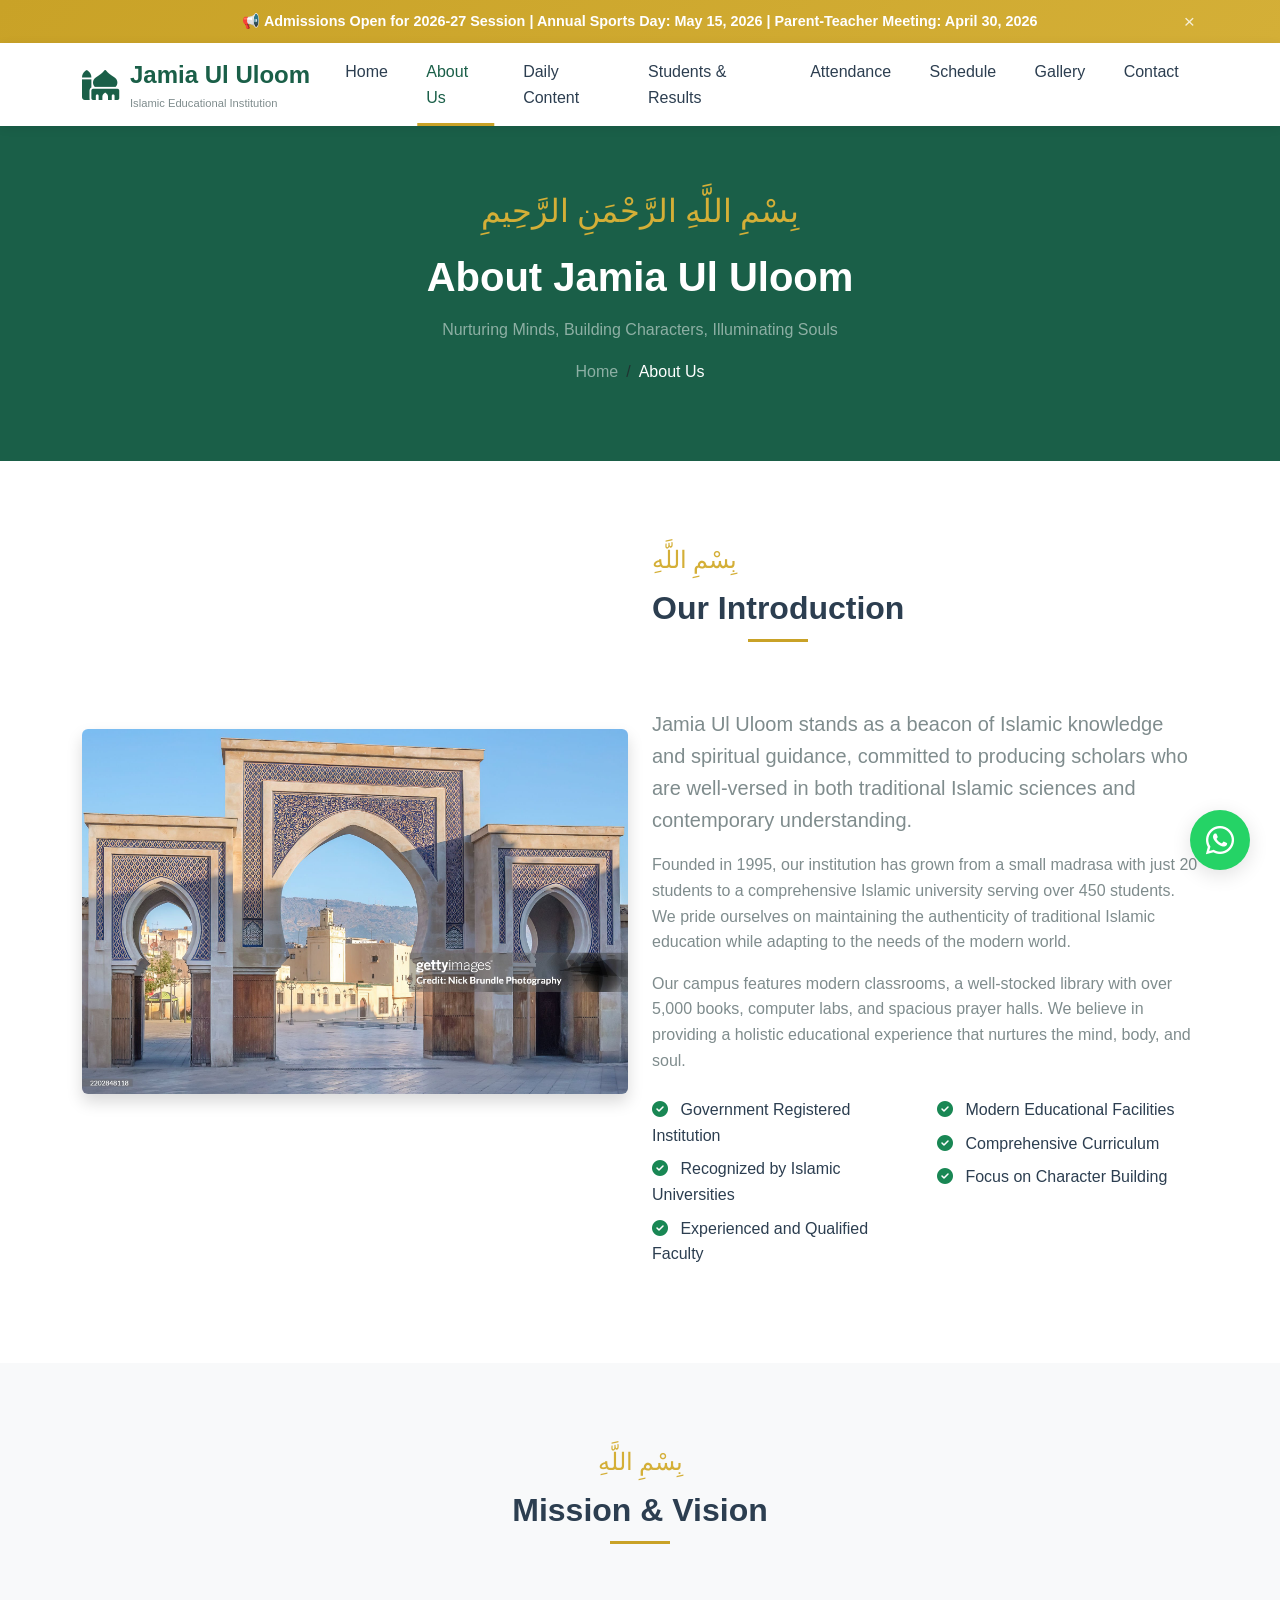
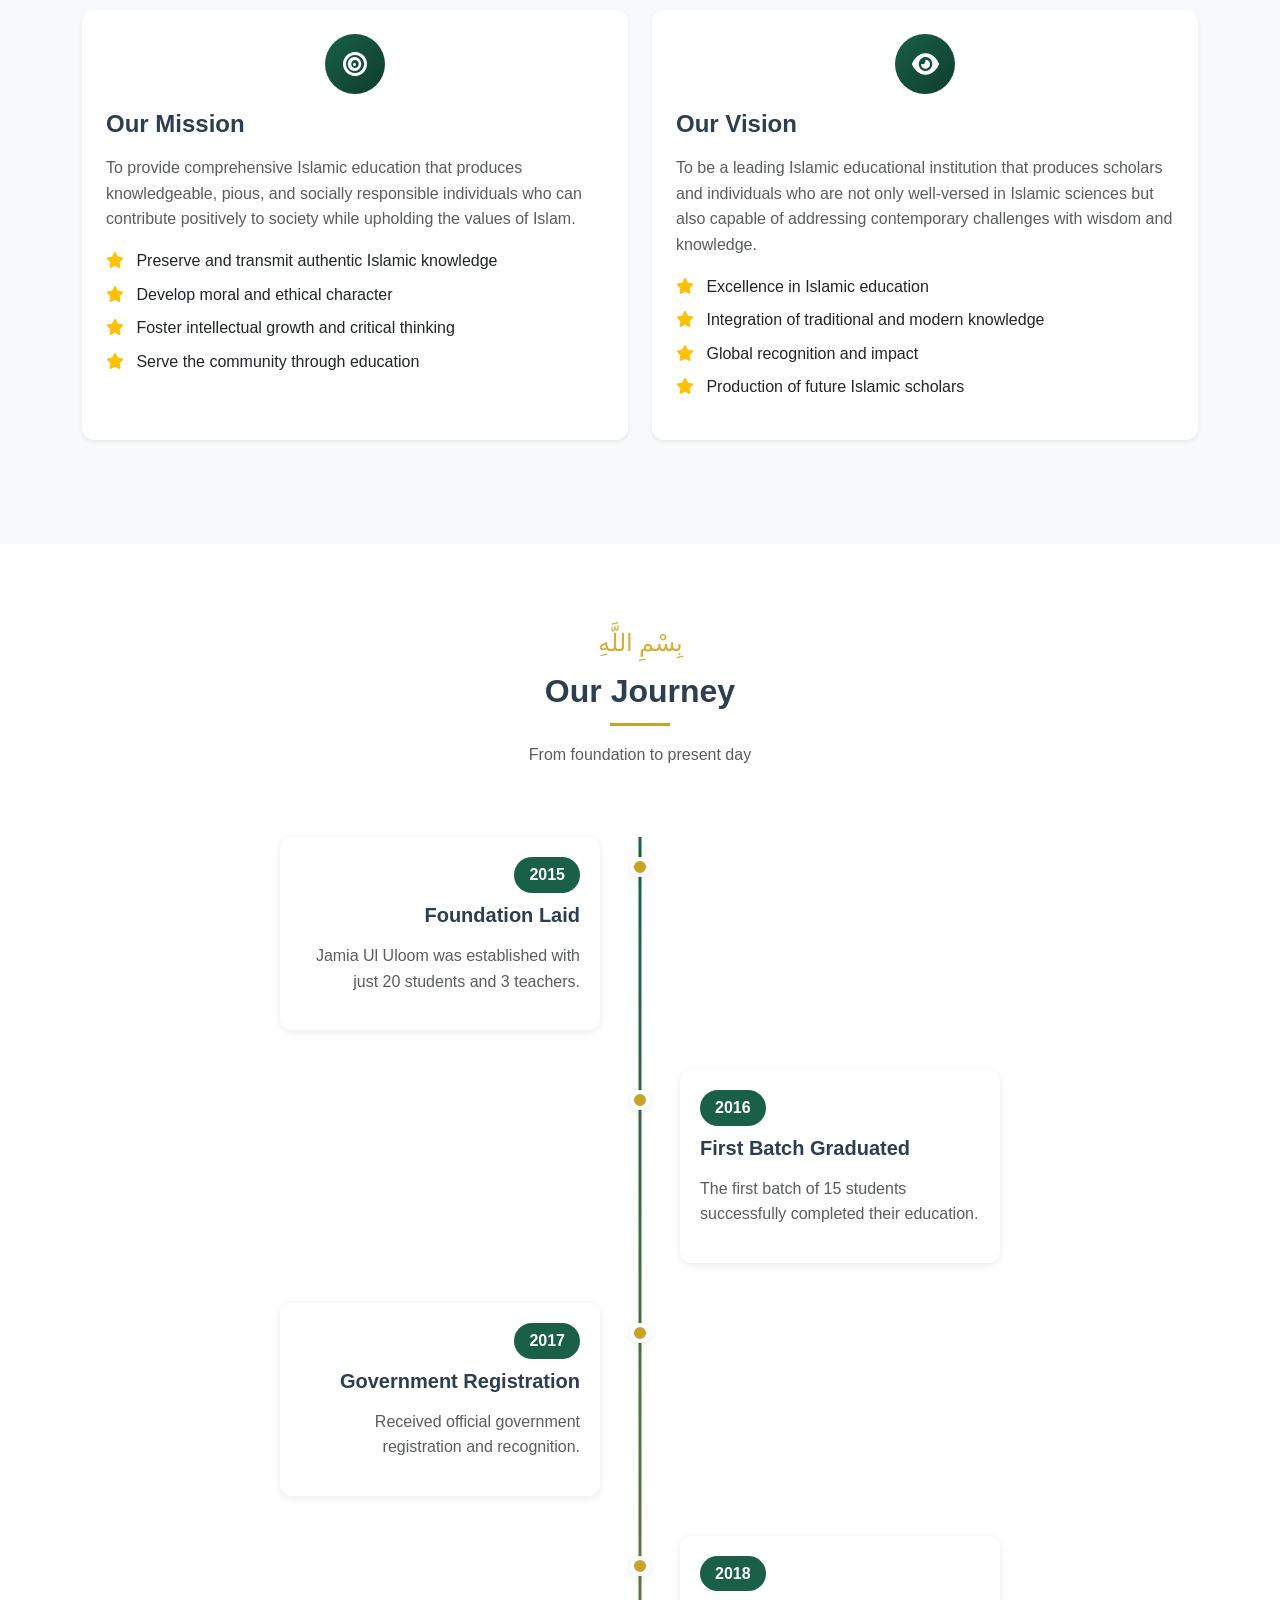
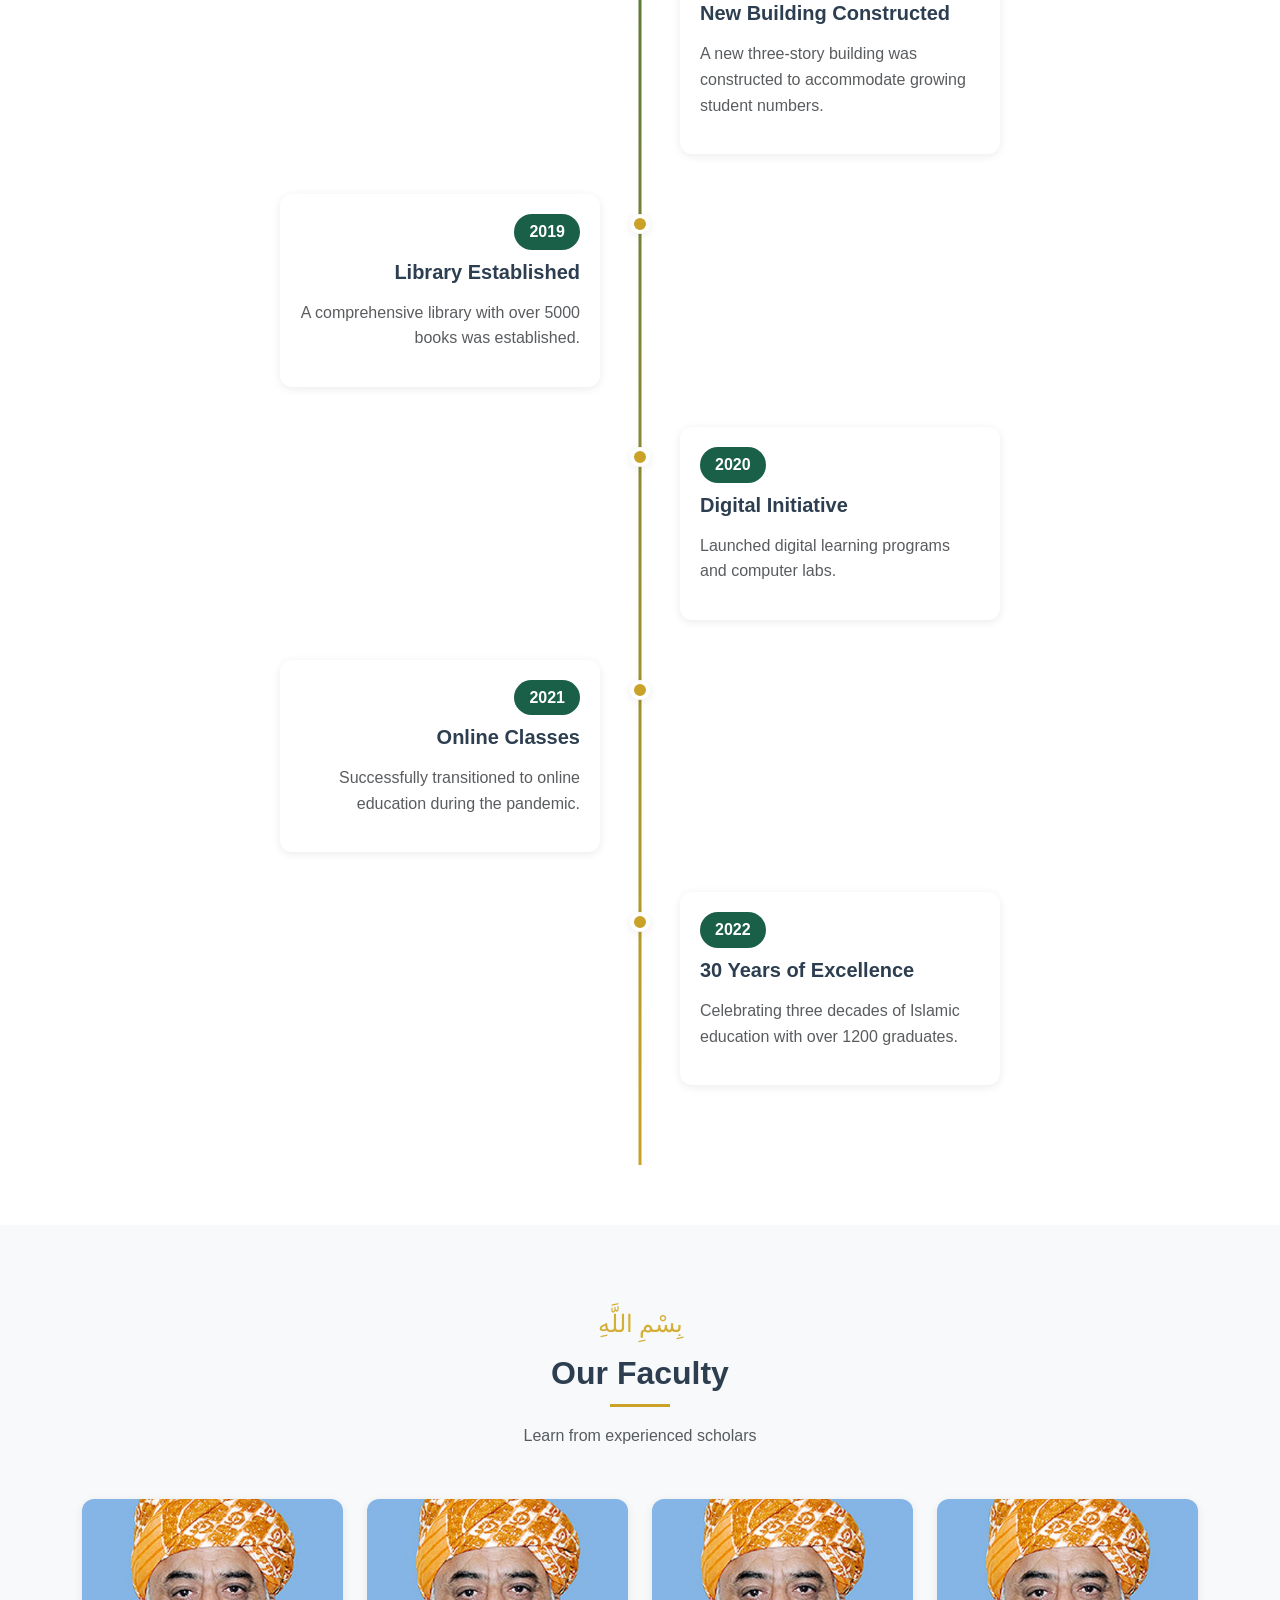
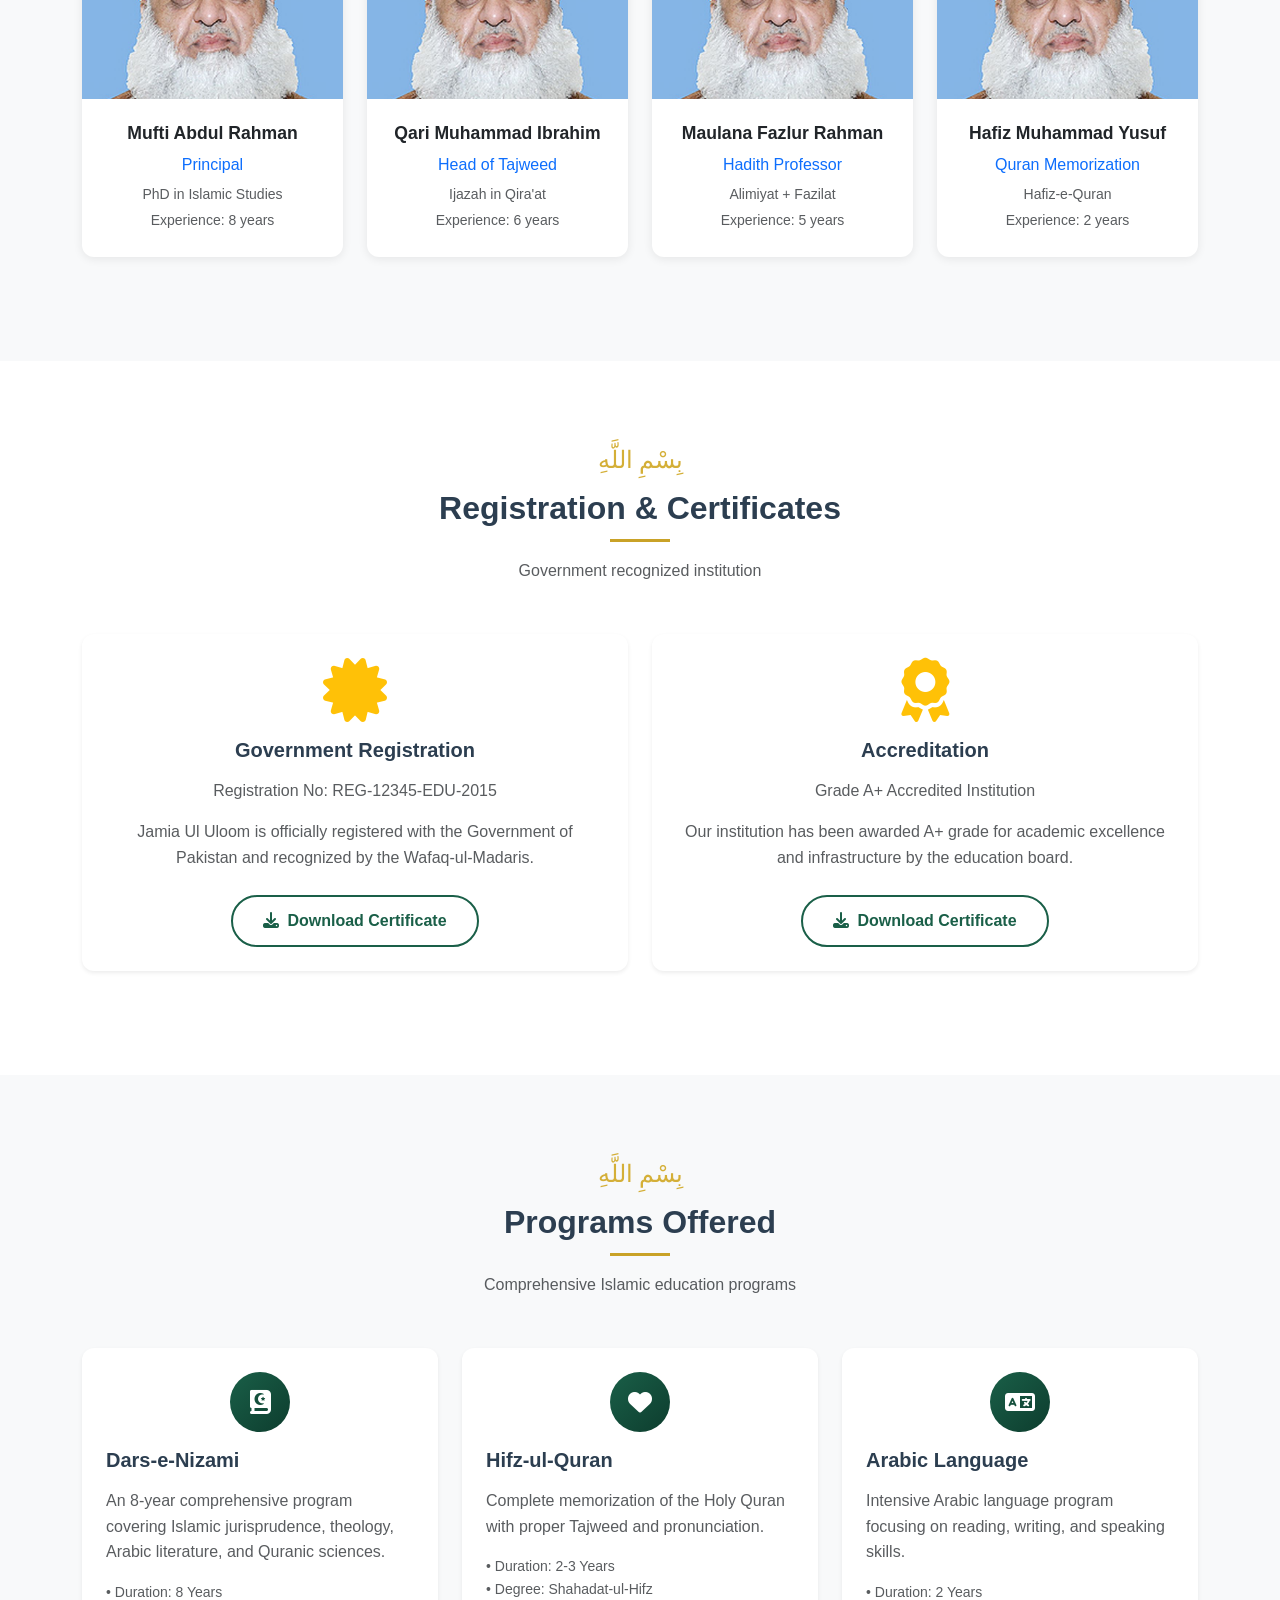
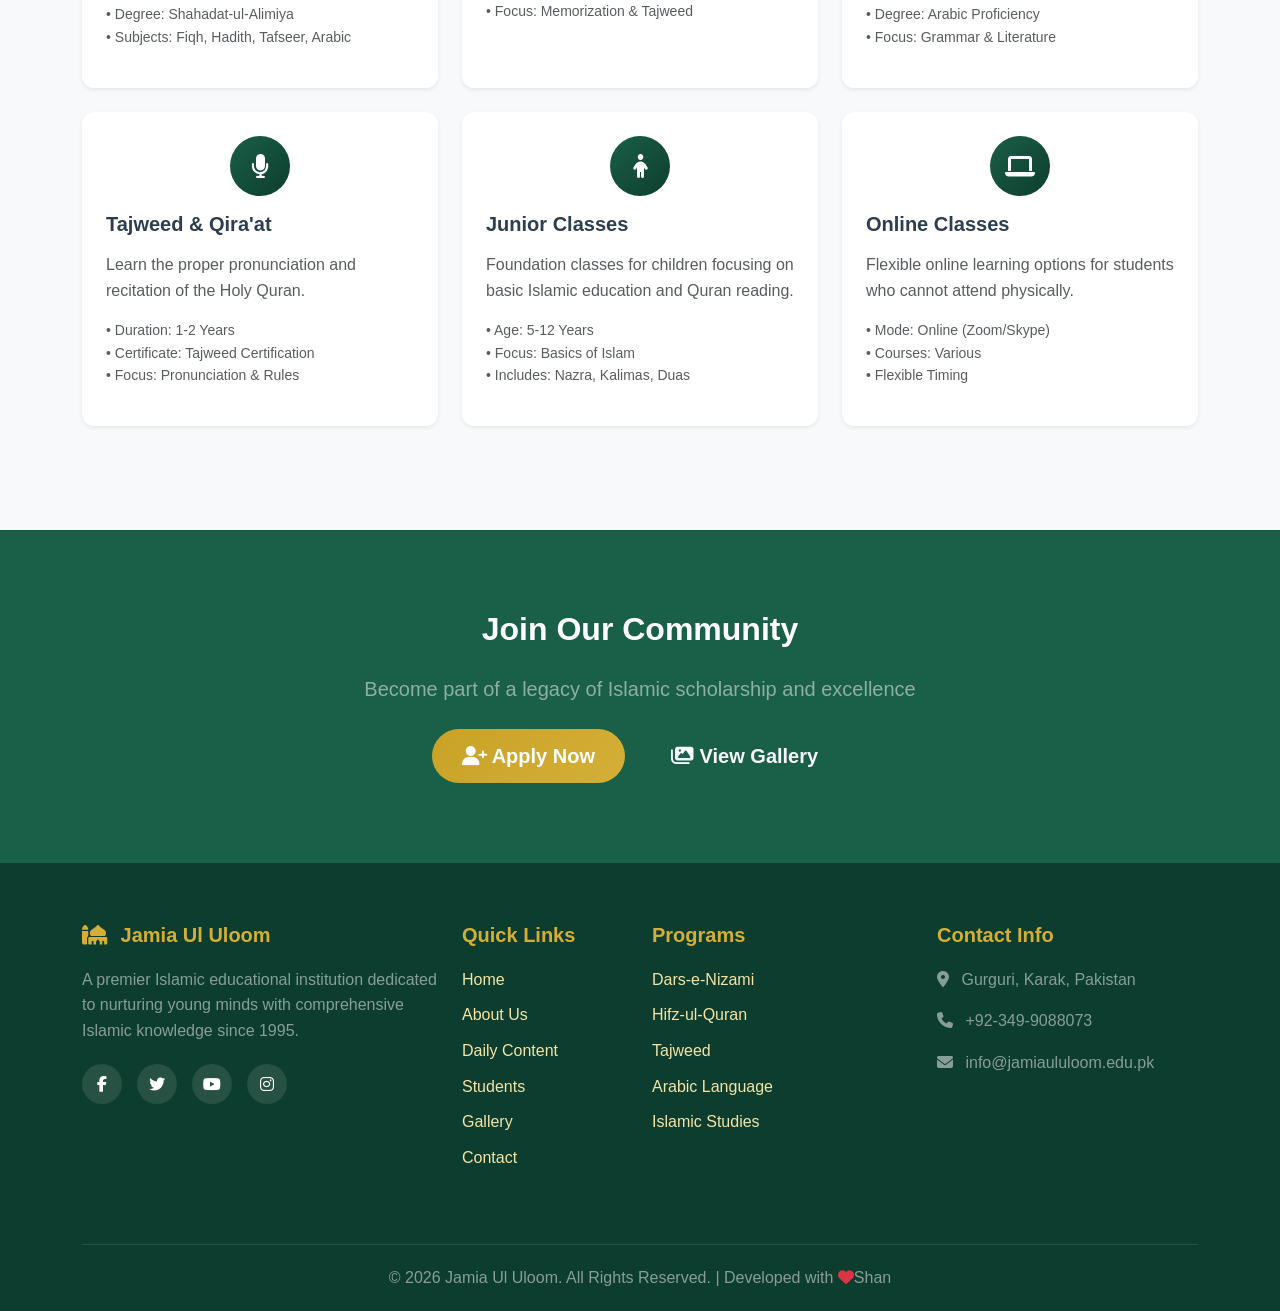
==== commit b5d36b9f: "Task: some changes in in forntview" ====
--- a/about.html
+++ b/about.html
@@ -19,7 +19,7 @@
     <div class="announcement-bar">
         <div class="container">
             <div class="announcement-text">
-                📢 Admissions Open for 2025-26 Session | Annual Sports Day: May 15, 2025 | Parent-Teacher Meeting: April 30, 2025
+                📢 Admissions Open for 2026-27 Session | Annual Sports Day: May 15, 2026 | Parent-Teacher Meeting: April 30, 2026
             </div>
             <button class="close-btn">&times;</button>
         </div>
@@ -89,7 +89,7 @@
         <div class="container">
             <div class="row align-items-center">
                 <div class="col-lg-6 mb-4 mb-lg-0">
-                    <img src="https://via.placeholder.com/600x400/1a5f48/ffffff?text=Madrasa+Building" alt="Jamia Ul Uloom" class="img-fluid rounded shadow">
+                    <img src="img/p5.jpg" alt="Jamia Ul Uloom" class="img-fluid rounded shadow">
                 </div>
                 <div class="col-lg-6">
                     <div class="section-header text-start">
@@ -208,7 +208,7 @@
                         <div class="card-body p-4 text-center">
                             <i class="fas fa-certificate fa-4x text-warning mb-3"></i>
                             <h4>Government Registration</h4>
-                            <p class="text-muted">Registration No: REG-12345-EDU-1995</p>
+                            <p class="text-muted">Registration No: REG-12345-EDU-2015</p>
                             <p class="text-muted">Jamia Ul Uloom is officially registered with the Government of Pakistan and recognized by the Wafaq-ul-Madaris.</p>
                             <button class="btn btn-outline-primary mt-2">
                                 <i class="fas fa-download me-2"></i>Download Certificate
@@ -393,11 +393,11 @@
                     <h4>Contact Info</h4>
                     <p class="text-white-50">
                         <i class="fas fa-map-marker-alt me-2"></i>
-                        123 Islamic Education Street, Karachi, Pakistan
+                        Gurguri, Karak, Pakistan
                     </p>
                     <p class="text-white-50">
                         <i class="fas fa-phone me-2"></i>
-                        +92-21-12345678
+                        +92-349-9088073
                     </p>
                     <p class="text-white-50">
                         <i class="fas fa-envelope me-2"></i>
@@ -406,13 +406,13 @@
                 </div>
             </div>
             <div class="footer-bottom">
-                <p class="mb-0 text-white-50">&copy; 2025 Jamia Ul Uloom. All Rights Reserved. | Developed with <i class="fas fa-heart text-danger"></i></p>
+                <p class="mb-0 text-white-50">&copy; 2026 Jamia Ul Uloom. All Rights Reserved. | Developed with <i class="fas fa-heart text-danger"></i>Shan</p>
             </div>
         </div>
     </footer>
 
     <!-- WhatsApp Floating Button -->
-    <a href="https://wa.me/923001234567" class="whatsapp-float" target="_blank" title="Chat on WhatsApp">
+    <a href="https://wa.me/923499088073" class="whatsapp-float" target="_blank" title="Chat on WhatsApp">
         <i class="fab fa-whatsapp"></i>
     </a>
 
